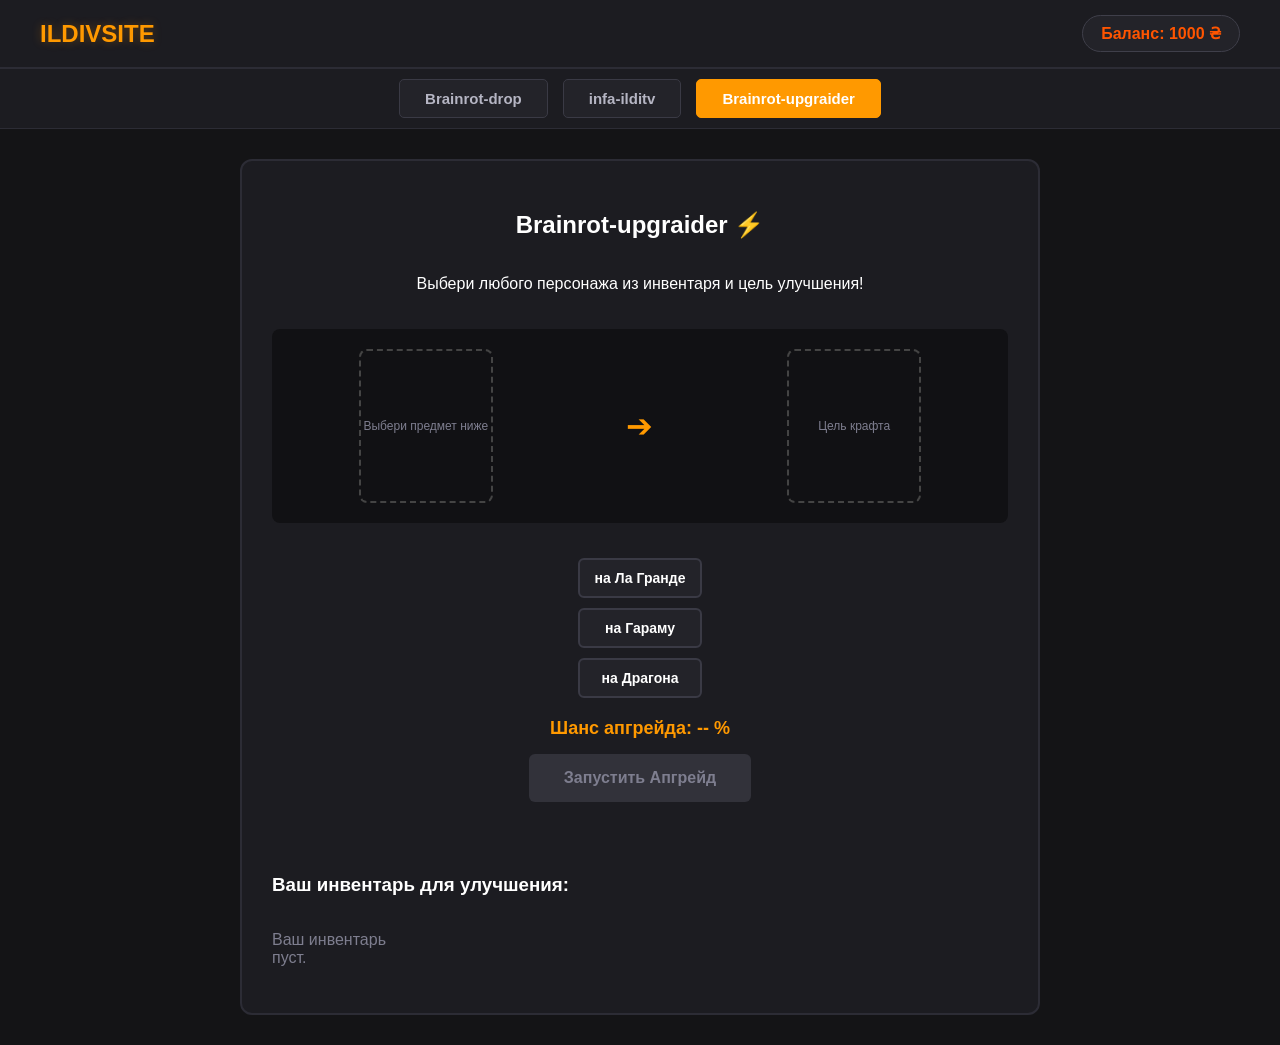
==== upgrade.html @ 7bba1e03 "Add files via upload" ====
<!DOCTYPE html>
<html lang="ru">
<head>
    <meta charset="UTF-8">
    <meta name="viewport" content="width=device-width, initial-scale=1.0">
    <title>Brainrot-upgraider - Универсальный Апгрейд</title>
    <link rel="stylesheet" href="style.css">
</head>
<body>

    <header class="site-header">
        <div class="logo">ILDIVSITE</div>
        <div class="user-balance">Баланс: <span id="balance-val">1000</span> ₴</div>
    </header>

    <div class="nav-menu-container">
        <a href="keis.html" class="menu-btn">Brainrot-drop</a>
        <a href="ilditv.html" class="menu-btn">infa-ilditv</a>
        <a href="upgrade.html" class="menu-btn active">Brainrot-upgraider</a>
    </div>

    <main class="main-content">
        <section class="tab-section">
            <h1>Brainrot-upgraider ⚡</h1>
            <p>Выбери любого персонажа из инвентаря и цель улучшения!</p>
            
            <div class="upgrade-panel">
                <!-- Слот слева (крутится при апгрейде) -->
                <div class="upgrade-slot" id="slot-input">
                    <p>Выбери предмет ниже</p>
                </div>
                <!-- Стрелка посередине (пульсирует при апгрейде) -->
                <div class="upgrade-arrows" id="arrow-element">➔</div>
                <!-- Слот справа (показывает цель и тоже крутится) -->
                <div class="upgrade-slot" id="slot-output" style="border: 2px dashed #444; color: #7e7e8f;">
                    <p>Цель крафта</p>
                </div>
            </div>

            <div style="margin-top: 15px;" class="upgrade-targets">
                <button class="target-btn" id="btn-lagrande" onclick="selectTarget('lagrande', this)">на Ла Гранде</button>
                <button class="target-btn" id="btn-garama" onclick="selectTarget('garama', this)">на Гараму</button>
                <button class="target-btn" id="btn-dragon" onclick="selectTarget('dragon', this)">на Драгона</button>
            </div>

            <div id="chance-display" style="margin-top: 20px; font-size: 18px; font-weight: bold; color: #ff9900;">
                Шанс апгрейда: -- %
            </div>

            <button id="start-upgrade-btn" class="spin-button main-action" style="margin-top: 15px;" disabled>Запустить Апгрейд</button>
            <h3 id="upgrade-status" style="margin-top: 15px; color:#ff9900;"></h3>

            <div class="inventory-section" style="width: 100%;">
                <h3>Ваш инвентарь для улучшения:</h3>
                <div id="upgrade-inv-grid" class="inventory-grid"></div>
            </div>
        </section>
    </main>

    <script>
        var currentUser = localStorage.getItem("ildiv_logged_in") || "guest";

        var balance = parseInt(localStorage.getItem("bal_" + currentUser)) || 1000;
        var inventory = JSON.parse(localStorage.getItem("inv_" + currentUser)) || [];
        
        var selectedIndex = null;
        var selectedItem = null;
        var selectedTargetId = null;
        var currentCalculatedChance = 0;

        var invGrid = document.getElementById("upgrade-inv-grid");
        var slotInput = document.getElementById("slot-input");
        var slotOutput = document.getElementById("slot-output");
        var arrowElement = document.getElementById("arrow-element");
        var upgradeBtn = document.getElementById("start-upgrade-btn");
        var statusText = document.getElementById("upgrade-status");
        var chanceDisplay = document.getElementById("chance-display");

        var targetObjects = {
            lagrande: { id: "lagrande", name: "Ла Гранде", img: "images4.jpg", rarity: "common", sellPrice: 10 },
            garama: { id: "garama", name: "Гарама", img: "images3.jpg", rarity: "epic", sellPrice: 50 },
            dragon: { id: "dragon", name: "Драгон", img: "images5.jpg", rarity: "legendary", sellPrice: 1000 }
        };

        function saveData() {
            localStorage.setItem("bal_" + currentUser, balance);
            localStorage.setItem("inv_" + currentUser, JSON.stringify(inventory));
        }

        function updateUI() {
            document.getElementById("balance-val").textContent = balance;
            invGrid.innerHTML = "";
            
            if (inventory.length === 0) {
                invGrid.innerHTML = "<p style='color:#7e7e8f;'>Ваш инвентарь пуст.</p>";
                return;
            }

            inventory.forEach(function(item, index) {
                var card = document.createElement("div");
                card.className = "inventory-card " + item.rarity + (selectedIndex === index ? " selected-card" : "");
                card.innerHTML = "<img src='" + item.img + "'><div class='inv-name'>" + item.name + "</div>";
                card.onclick = function() { selectItem(index, item); };
                invGrid.appendChild(card);
            });
        }

        function selectItem(index, item) {
            selectedIndex = index;
            selectedItem = item;
            slotInput.innerHTML = "<div class='card " + item.rarity + "' style='margin:0; border:none;'><img src='" + item.img + "'><div class='card-info'>" + item.name + "</div></div>";
            calculateChance();
            updateUI();
        }

        function selectTarget(targetId, btn) {
            selectedTargetId = targetId;
            document.querySelectorAll(".target-btn").forEach(function(b) { b.classList.remove("selected-target"); });
            btn.classList.add("selected-target");
            
            var targetItem = targetObjects[targetId];
            slotOutput.innerHTML = "<div class='card " + targetItem.rarity + "' style='margin:0; border:none;'><img src='" + targetItem.img + "'><div class='card-info'>" + targetItem.name + "</div></div>";
            
            calculateChance();
        }

        function calculateChance() {
            if (!selectedItem || !selectedTargetId) {
                chanceDisplay.textContent = "Шанс апгрейда: -- %";
                upgradeBtn.disabled = true;
                return;
            }

            var inputPrice = selectedItem.sellPrice;
            var targetPrice = targetObjects[selectedTargetId].sellPrice;

            if (inputPrice >= targetPrice) {
                currentCalculatedChance = 100;
            } else {
                if (selectedItem.id === "lagrande" && selectedTargetId === "garama") currentCalculatedChance = 35;
                else if (selectedItem.id === "lagrande" && selectedTargetId === "dragon") currentCalculatedChance = 1; 
                else if (selectedItem.id === "garama" && selectedTargetId === "dragon") currentCalculatedChance = 5;   
                else currentCalculatedChance = Math.floor((inputPrice / targetPrice) * 100);
            }

            chanceDisplay.textContent = "Шанс апгрейда: " + currentCalculatedChance + "%";
            upgradeBtn.disabled = false;
        }

        upgradeBtn.onclick = function() {
            if (selectedIndex === null || !selectedTargetId) return;
            upgradeBtn.disabled = true;
            statusText.textContent = "Скрещивание брэйнрот матриц... ⚡";

            // ВКЛЮЧАЕМ АНИМАЦИЮ КРУЧЕНИЯ ДЛЯ СЛОТОВ И СТРЕЛКИ
            slotInput.classList.add("spin-active");
            slotOutput.classList.add("spin-active");
            arrowElement.classList.add("arrow-active");

            setTimeout(function() {
                var rand = Math.random() * 100;
                var isSuccess = rand <= currentCalculatedChance;
                var targetItem = targetObjects[selectedTargetId];

                // ОТКЛЮЧАЕМ АНИМАЦИЮ КРУЧЕНИЯ
                slotInput.classList.remove("spin-active");
                slotOutput.classList.remove("spin-active");
                arrowElement.classList.remove("arrow-active");

                inventory.splice(selectedIndex, 1);

                if (isSuccess) {
                    inventory.push(targetItem);
                    statusText.innerHTML = "<span style='color:#4caf50;'>УСПЕХ! Получен: " + targetItem.name + " 🎉</span>";
                    slotInput.innerHTML = "<p>Выбери предмет</p>";
                    slotOutput.innerHTML = "<div class='card " + targetItem.rarity + "' style='margin:0; border:none;'><img src='" + targetItem.img + "'><div class='card-info'>" + targetItem.name + "</div></div>";
                } else {
                    statusText.innerHTML = "<span style='color:#eb4b4b;'>НЕУДАЧА! Предмет безвозвратно сгорел. ❌</span>";
                    slotInput.innerHTML = "<p>Выбери предмет</p>";
                    slotOutput.innerHTML = "<p>Цель крафта</p>";
                }

                selectedIndex = null; selectedItem = null; selectedTargetId = null;
                document.querySelectorAll(".target-btn").forEach(function(b) { b.classList.remove("selected-target"); });
                
                calculateChance();
                saveData();
                updateUI();
            }, 2000); // Крутится ровно 2 секунды
        };

        updateUI();
    </script>
</body>
</html>
---- style.css ----
/* ==========================================================
   1. ОБЩИЕ НАСТРОЙКИ САЙТА И ФОНА
   ========================================================== */
body {
    background-color: #141416 !important;
    color: #ffffff !important;
    font-family: 'Segoe UI', Roboto, sans-serif;
    margin: 0;
    padding: 0;
    display: flex;
    flex-direction: column;
    min-height: 100vh;
}

::-webkit-scrollbar {
    width: 8px;
}
::-webkit-scrollbar-track {
    background: #141416;
}
::-webkit-scrollbar-thumb {
    background: #2c2c35;
    border-radius: 4px;
}
::-webkit-scrollbar-thumb:hover {
    background: #ff9900;
}

/* ==========================================================
   2. ШАПКА САЙТА И ВЕРХНЕЕ МЕНЮ НАВИГАЦИИ
   ========================================================== */
.site-header {
    background: #1c1c21;
    display: flex;
    justify-content: space-between;
    align-items: center;
    padding: 15px 40px;
    border-bottom: 2px solid #2c2c35;
    box-sizing: border-box;
}

.logo {
    font-size: 24px;
    font-weight: 900;
    color: #ff9900;
    text-shadow: 0 0 10px rgba(255, 153, 0, 0.3);
}

.user-balance {
    background: #232329;
    padding: 8px 18px;
    border-radius: 20px;
    font-weight: bold;
    border: 1px solid #3f3f4a;
    color: #ff5500;
}

#logout-btn {
    background: #eb4b4b;
    color: white;
    border: none;
    padding: 6px 12px;
    border-radius: 4px;
    cursor: pointer;
    font-weight: bold;
    font-size: 12px;
    transition: background 0.2s;
}

#logout-btn:hover {
    background: #c62828;
}

.nav-menu-container {
    display: flex;
    justify-content: center;
    background: #1c1c21;
    padding: 10px 0;
    border-bottom: 1px solid #2c2c35;
    gap: 15px;
}

.menu-btn {
    background: #232329;
    border: 1px solid #3a3a45;
    color: #b5b5c3;
    padding: 10px 25px;
    font-size: 15px;
    font-weight: 600;
    border-radius: 5px;
    cursor: pointer;
    text-decoration: none;
    transition: all 0.3s;
}

.menu-btn:hover, .menu-btn.active {
    background: #ff9900;
    color: #fff;
    border-color: #ff9900;
}

/* ==========================================================
   3. ГЛАВНЫЙ КОНТЕНТ И СЕКЦИИ СТРАНИЦ
   ========================================================== */
.main-content {
    flex: 1;
    display: flex;
    flex-direction: column;
    align-items: center;
    padding: 30px 20px;
    width: 100%;
    box-sizing: border-box;
}

.tab-section, .ildiv-section {
    display: flex;
    flex-direction: column;
    align-items: center;
    width: 100%;
    max-width: 800px;
    background: #1c1c21;
    padding: 30px;
    border-radius: 12px;
    border: 2px solid #2c2c35;
    box-sizing: border-box;
}

.ildiv-section h1 { 
    color: #ff9900; 
    margin-top: 0;
}

/* ==========================================================
   4. КНОПКИ ДЕЙСТВИЙ И КЕЙС
   ========================================================== */
.action-buttons-container {
    display: flex;
    gap: 20px;
    margin-bottom: 25px;
}

.spin-button {
    border: none;
    color: white;
    padding: 15px 35px;
    font-size: 16px;
    font-weight: bold;
    border-radius: 6px;
    cursor: pointer;
    transition: transform 0.2s, filter 0.2s;
}

.main-action {
    background: linear-gradient(135deg, #ff9900, #ff5500);
}

.extra-action {
    background: linear-gradient(135deg, #00b4db, #0083b0);
}

.spin-button:hover:not(:disabled) {
    transform: scale(1.05);
}

.spin-button:disabled {
    background: #32323a;
    cursor: not-allowed;
    color: #7e7e8f;
}

.case-container {
    background: #141416;
    padding: 30px;
    border-radius: 12px;
    border: 1px solid #2c2c35;
    width: 100%;
    box-sizing: border-box;
    display: flex;
    justify-content: center;
    align-items: center;
    min-height: 200px;
    margin-bottom: 30px;
}

.case-preview img {
    width: 280px !important;
    height: auto;
    border-radius: 8px;
}

/* ==========================================================
   5. РУЛЕТКА И СТРЕЛКА
   ========================================================== */
.roulette-wrapper {
    position: relative;
    width: 100%;
    height: 160px;
    background: #111114;
    border: 2px solid #2c2c35;
    border-radius: 8px;
    overflow: hidden;
}

.pointer {
    position: absolute;
    top: 0; left: 50%;
    transform: translateX(-50%);
    width: 4px; height: 100%;
    background: #e51c23;
    z-index: 10;
    box-shadow: 0 0 10px #e51c23;
}

.roulette {
    display: flex;
    align-items: center;
    height: 100%;
}

.card {
    min-width: 110px; width: 110px; height: 130px;
    background: #232329;
    margin: 0 10px;
    border-radius: 6px;
    display: flex;
    flex-direction: column;
    justify-content: space-between;
    align-items: center;
    padding: 10px 0;
    box-sizing: border-box;
    border-bottom: 4px solid #fff;
}

.card img {
    width: 75px; height: 75px;
    object-fit: cover;
}

.card-info {
    font-size: 11px;
    font-weight: bold;
    text-align: center;
    width: 100%;
}

/* ==========================================================
   6. СЕТКА ИНВЕНТАРЯ И РЕДКОСТИ
   ========================================================== */
.inventory-section {
    width: 100%;
    margin-top: 20px;
    text-align: left;
}

.inventory-grid {
    display: grid !important;
    grid-template-columns: repeat(auto-fill, minmax(130px, 1fr)) !important;
    gap: 15px !important;
    width: 100% !important;
    box-sizing: border-box !important;
}

.inventory-card {
    background: #232329 !important;
    width: 100% !important;
    max-width: 140px !important;
    height: 140px !important;
    border-radius: 6px;
    padding: 10px;
    text-align: center;
    border-bottom: 4px solid #fff;
    cursor: pointer;
    box-sizing: border-box;
    display: flex;
    flex-direction: column;
    align-items: center;
    justify-content: space-between;
}

.inventory-card img {
    width: 70px !important;
    height: 70px !important;
    object-fit: cover !important;
    border-radius: 4px;
}

.inv-name {
    font-size: 12px;
    font-weight: bold;
    color: #fff;
    margin-bottom: 4px;
}

.inv-sell {
    font-size: 11px;
    color: #4caf50;
    font-weight: 600;
}

/* Подсветка редкостей */
.common { border-bottom-color: #b0c3d9 !important; }
.epic { border-bottom-color: #8847ff !important; background: linear-gradient(180deg, #232329 60%, rgba(136, 71, 255, 0.15)); }
.legendary { border-bottom-color: #eb4b4b !important; background: linear-gradient(180deg, #232329 60%, rgba(235, 75, 75, 0.2)); }

/* ==========================================================
   7. СТИЛИ ИНТЕРФЕЙСА ДЛЯ СТРАНИЦЫ АПГРЕЙДЕРА
   ========================================================== */
.upgrade-panel {
    display: flex;
    justify-content: space-around;
    align-items: center;
    background: #111114;
    padding: 20px;
    border-radius: 8px;
    margin-top: 20px;
    width: 100%;
    box-sizing: border-box;
    margin-bottom: 20px;
}

.upgrade-slot {
    width: 130px;
    height: 150px;
    border: 2px dashed #444;
    border-radius: 8px;
    display: flex;
    justify-content: center;
    align-items: center;
    text-align: center;
    font-size: 12px;
    color: #7e7e8f;
}

.upgrade-arrows {
    font-size: 32px;
    color: #ff9900;
}

.upgrade-targets {
    display: flex;
    flex-direction: column;
    gap: 10px;
}

.target-btn {
    background: #232329;
    border: 2px solid #3a3a45;
    color: #fff;
    padding: 10px 15px;
    border-radius: 6px;
    cursor: pointer;
    font-size: 14px;
    font-weight: bold;
    transition: all 0.2s;
}

.target-btn.selected-target {
    border-color: #ff9900 !important;
    box-shadow: 0 0 10px rgba(255, 153, 0, 0.4);
}

.selected-card {
    border: 2px solid #ff9900 !important;
}

/* ==========================================================
   8. МОДАЛЬНЫЕ ОКНА (ВХОД И ВЫИГРЫШ)
   ========================================================== */
.modal {
    position: fixed;
    top: 0; left: 0; width: 100%; height: 100%;
    background: rgba(0,0,0,0.85);
    display: flex;
    justify-content: center;
    align-items: center;
    z-index: 100;
}

.modal-content {
    background: #1c1c21;
    padding: 40px;
    border-radius: 12px;
    text-align: center;
    border: 1px solid #3a3a45;
}

.win-card {
    display: inline-block;
    padding: 20px;
    background: #141416;
    border-radius: 8px;
    border: 1px solid #2d2d38;
}

.hidden { display: none !important; }

/* ==========================================================
   9. КЛАССЫ ДЛЯ АНИМАЦИИ КРУЧЕНИЯ В АПГРЕЙДЕРЕ
   ========================================================== */
.spin-active {
    animation: 3dSpin 0.5s linear infinite !important;
}

.arrow-active {
    animation: arrowPulse 0.2s ease-in-out infinite alternate !important;
}
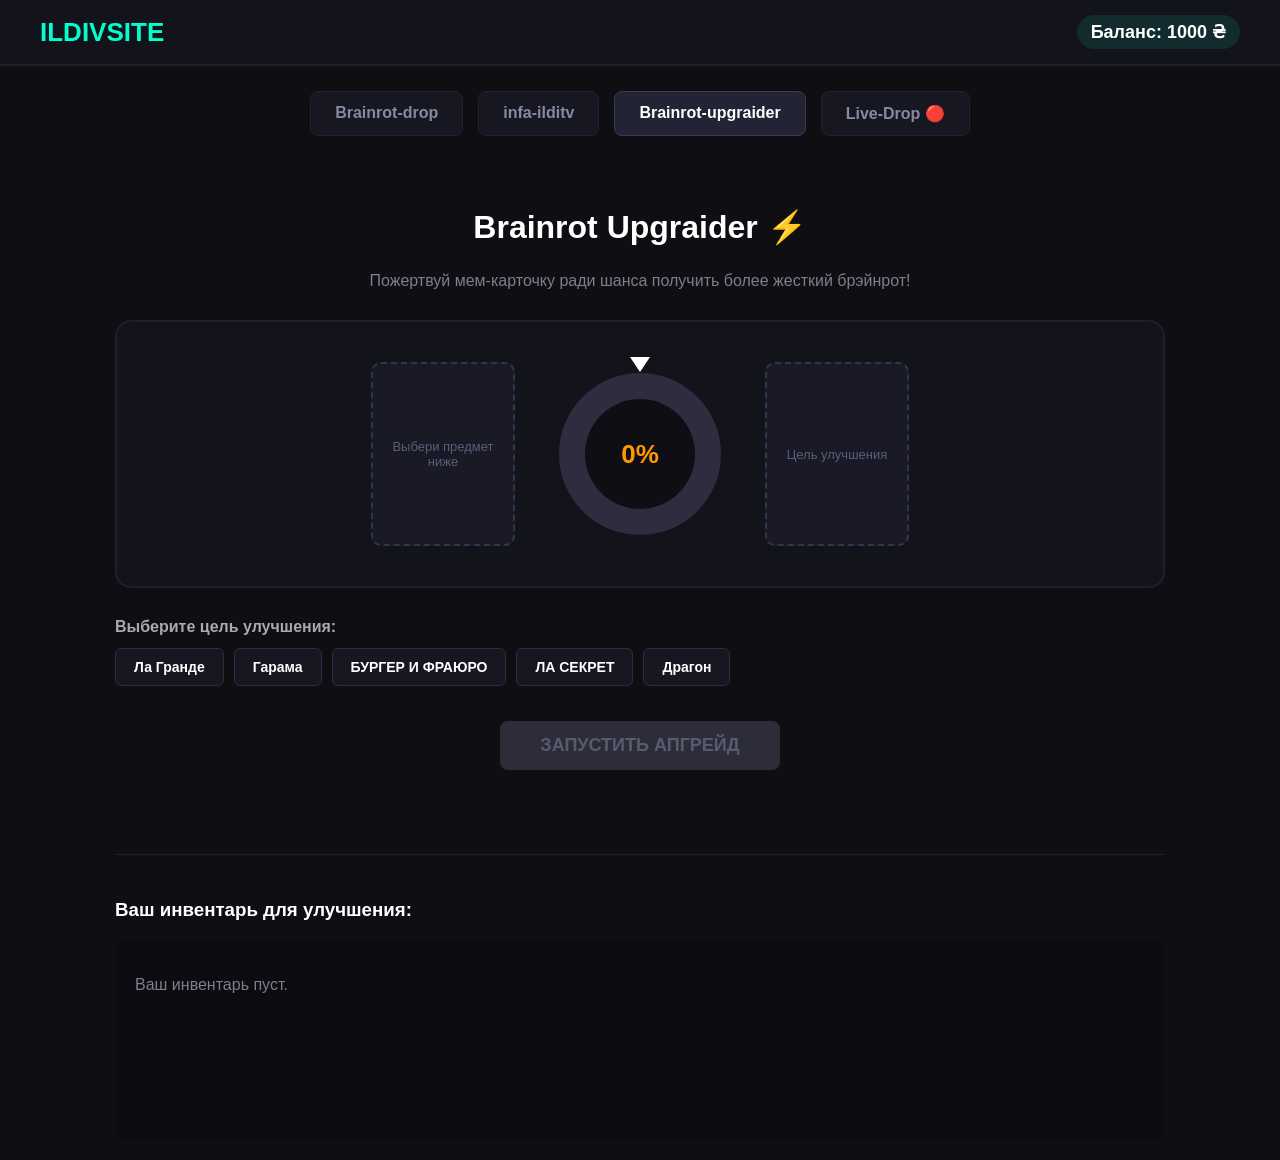
==== commit 1b060473: "Add files via upload" ====
--- a/upgrade.html
+++ b/upgrade.html
@@ -7,188 +7,120 @@
     <link rel="stylesheet" href="style.css">
 </head>
 <body>
-
     <header class="site-header">
         <div class="logo">ILDIVSITE</div>
         <div class="user-balance">Баланс: <span id="balance-val">1000</span> ₴</div>
     </header>
-
     <div class="nav-menu-container">
         <a href="keis.html" class="menu-btn">Brainrot-drop</a>
         <a href="ilditv.html" class="menu-btn">infa-ilditv</a>
         <a href="upgrade.html" class="menu-btn active">Brainrot-upgraider</a>
+        <a href="livespawn.html" class="menu-btn">Live-Drop 🔴</a>
     </div>
-
     <main class="main-content">
         <section class="tab-section">
-            <h1>Brainrot-upgraider ⚡</h1>
-            <p>Выбери любого персонажа из инвентаря и цель улучшения!</p>
-            
-            <div class="upgrade-panel">
-                <!-- Слот слева (крутится при апгрейде) -->
-                <div class="upgrade-slot" id="slot-input">
-                    <p>Выбери предмет ниже</p>
+            <h1 class="main-title">Brainrot Upgraider ⚡</h1>
+            <p class="subtitle">Пожертвуй мем-карточку ради шанса получить более жесткий брэйнрот!</p>
+            <div class="upgrade-area-container">
+                <div class="upgrade-card-box" id="slot-input"><div class="slot-placeholder">Выбери предмет ниже</div></div>
+                <div class="cs-radar-wrapper">
+                    <div class="radar-pointer"></div>
+                    <div class="radar-circle" id="radar-wheel"><div class="radar-center-text" id="chance-text">0%</div></div>
                 </div>
-                <!-- Стрелка посередине (пульсирует при апгрейде) -->
-                <div class="upgrade-arrows" id="arrow-element">➔</div>
-                <!-- Слот справа (показывает цель и тоже крутится) -->
-                <div class="upgrade-slot" id="slot-output" style="border: 2px dashed #444; color: #7e7e8f;">
-                    <p>Цель крафта</p>
-                </div>
+                <div class="upgrade-card-box target-box" id="slot-output"><div class="slot-placeholder">Цель улучшения</div></div>
             </div>
-
-            <div style="margin-top: 15px;" class="upgrade-targets">
-                <button class="target-btn" id="btn-lagrande" onclick="selectTarget('lagrande', this)">на Ла Гранде</button>
-                <button class="target-btn" id="btn-garama" onclick="selectTarget('garama', this)">на Гараму</button>
-                <button class="target-btn" id="btn-dragon" onclick="selectTarget('dragon', this)">на Драгона</button>
+            <div class="target-selection-title">Выберите цель улучшения:</div>
+            <div class="upgrade-targets">
+                <button class="target-btn" id="btn-lagrande" onclick="selectTarget('lagrande', this)">Ла Гранде</button>
+                <button class="target-btn" id="btn-garama" onclick="selectTarget('garama', this)">Гарама</button>
+                <button class="target-btn" id="btn-item6" onclick="selectTarget('item6', this)">БУРГЕР И ФРАЮРО</button>
+                <button class="target-btn" id="btn-item7" onclick="selectTarget('item7', this)">ЛА СЕКРЕТ</button>
+                <button class="target-btn" id="btn-dragon" onclick="selectTarget('dragon', this)">Драгон</button>
             </div>
-
-            <div id="chance-display" style="margin-top: 20px; font-size: 18px; font-weight: bold; color: #ff9900;">
-                Шанс апгрейда: -- %
+            <div class="action-zone">
+                <button id="start-upgrade-btn" class="spin-button main-action" disabled>ЗАПУСТИТЬ АПГРЕЙД</button>
+                <h3 id="upgrade-status"></h3>
             </div>
-
-            <button id="start-upgrade-btn" class="spin-button main-action" style="margin-top: 15px;" disabled>Запустить Апгрейд</button>
-            <h3 id="upgrade-status" style="margin-top: 15px; color:#ff9900;"></h3>
-
-            <div class="inventory-section" style="width: 100%;">
+            <div class="inventory-section">
                 <h3>Ваш инвентарь для улучшения:</h3>
                 <div id="upgrade-inv-grid" class="inventory-grid"></div>
             </div>
         </section>
     </main>
-
     <script>
         var currentUser = localStorage.getItem("ildiv_logged_in") || "guest";
-
-        var balance = parseInt(localStorage.getItem("bal_" + currentUser)) || 1000;
+        
+        // Фикс баланса: жесткая проверка на ноль
+        var savedBalance = localStorage.getItem("bal_" + currentUser);
+        var balance = (savedBalance !== null) ? parseInt(savedBalance) : 1000;
+        
         var inventory = JSON.parse(localStorage.getItem("inv_" + currentUser)) || [];
-        
-        var selectedIndex = null;
-        var selectedItem = null;
-        var selectedTargetId = null;
-        var currentCalculatedChance = 0;
-
-        var invGrid = document.getElementById("upgrade-inv-grid");
-        var slotInput = document.getElementById("slot-input");
-        var slotOutput = document.getElementById("slot-output");
-        var arrowElement = document.getElementById("arrow-element");
-        var upgradeBtn = document.getElementById("start-upgrade-btn");
-        var statusText = document.getElementById("upgrade-status");
-        var chanceDisplay = document.getElementById("chance-display");
+        var selectedIndex = null, selectedItem = null, selectedTargetId = null, currentCalculatedChance = 0, isUpgrading = false;
+        var invGrid = document.getElementById("upgrade-inv-grid"), slotInput = document.getElementById("slot-input"), slotOutput = document.getElementById("slot-output");
+        var radarWheel = document.getElementById("radar-wheel"), chanceText = document.getElementById("chance-text"), upgradeBtn = document.getElementById("start-upgrade-btn"), statusText = document.getElementById("upgrade-status");
 
         var targetObjects = {
             lagrande: { id: "lagrande", name: "Ла Гранде", img: "images4.jpg", rarity: "common", sellPrice: 10 },
             garama: { id: "garama", name: "Гарама", img: "images3.jpg", rarity: "epic", sellPrice: 50 },
+            item6: { id: "item6", name: "БУРГЕР И ФРАЮРО", img: "images6.jpg", rarity: "rare", sellPrice: 67 },
+            item7: { id: "item7", name: "ЛА СЕКРЕТ", img: "images7.jpg", rarity: "mythic", sellPrice: 100 },
             dragon: { id: "dragon", name: "Драгон", img: "images5.jpg", rarity: "legendary", sellPrice: 1000 }
         };
 
-        function saveData() {
-            localStorage.setItem("bal_" + currentUser, balance);
-            localStorage.setItem("inv_" + currentUser, JSON.stringify(inventory));
-        }
-
+        function saveData() { localStorage.setItem("bal_" + currentUser, balance); localStorage.setItem("inv_" + currentUser, JSON.stringify(inventory)); }
         function updateUI() {
-            document.getElementById("balance-val").textContent = balance;
-            invGrid.innerHTML = "";
-            
-            if (inventory.length === 0) {
-                invGrid.innerHTML = "<p style='color:#7e7e8f;'>Ваш инвентарь пуст.</p>";
-                return;
-            }
-
+            document.getElementById("balance-val").textContent = balance; invGrid.innerHTML = inventory.length === 0 ? "<p style='color:#7e7e8f;'>Ваш инвентарь пуст.</p>" : "";
             inventory.forEach(function(item, index) {
-                var card = document.createElement("div");
-                card.className = "inventory-card " + item.rarity + (selectedIndex === index ? " selected-card" : "");
-                card.innerHTML = "<img src='" + item.img + "'><div class='inv-name'>" + item.name + "</div>";
-                card.onclick = function() { selectItem(index, item); };
-                invGrid.appendChild(card);
+                var card = document.createElement("div"); card.className = "inventory-card " + item.rarity + (selectedIndex === index ? " selected-card" : "");
+                card.innerHTML = "<img src='" + item.img + "'><div class='inv-name'>" + item.name + "</div><div class='inv-price-tag'>" + item.sellPrice + " ₴</div>";
+                card.onclick = function() { if(!isUpgrading) selectItem(index, item); }; invGrid.appendChild(card);
             });
         }
+        function selectItem(index, item) {
+            selectedIndex = index; selectedItem = item; statusText.textContent = ""; calculateChance(); updateUI();
+            slotInput.innerHTML = "<div class='card " + item.rarity + "' style='margin:0; width:100%; height:100%;'><img src='" + item.img + "'><div class='card-info'>" + item.name + "</div></div>";
+        }
+        function selectTarget(targetId, btn) {
+            if (isUpgrading) return; selectedTargetId = targetId; document.querySelectorAll(".target-btn").forEach(function(b) { b.classList.remove("selected-target"); }); btn.classList.add("selected-target");
+            slotOutput.innerHTML = "<div class='card " + targetObjects[targetId].rarity + "' style='margin:0; width:100%; height:100%;'><img src='" + targetObjects[targetId].img + "'><div class='card-info'>" + targetObjects[targetId].name + "</div></div>"; statusText.textContent = ""; calculateChance();
+        }
+        function calculateChance() {
+            if (!selectedItem || !selectedTargetId) { chanceText.textContent = "0%"; radarWheel.style.background = "#222232"; upgradeBtn.disabled = true; return; }
+            var inputPrice = selectedItem.sellPrice, targetPrice = targetObjects[selectedTargetId].sellPrice;
+            if (inputPrice >= targetPrice) currentCalculatedChance = 100;
+            else if (selectedItem.id === "lagrande" && selectedTargetId === "garama") currentCalculatedChance = 35;
+            else if (selectedItem.id === "lagrande" && selectedTargetId === "dragon") currentCalculatedChance = 1; 
+            else if (selectedItem.id === "garama" && selectedTargetId === "dragon") currentCalculatedChance = 5;   
+            else currentCalculatedChance = Math.min(100, Math.floor((inputPrice / targetPrice) * 100));
+            chanceText.textContent = currentCalculatedChance + "%"; var deg = (currentCalculatedChance / 100) * 360;
+            radarWheel.style.background = "conic-gradient(#28a745 0deg " + deg + "deg, #2d2d3f " + deg + "deg 360deg)"; upgradeBtn.disabled = false;
+        }
+        function resetSelection(clearTarget) {
+            selectedIndex = null; selectedItem = null;
+            if (clearTarget) { selectedTargetId = null; slotOutput.innerHTML = "<div class='slot-placeholder'>Цель улучшения</div>"; document.querySelectorAll(".target-btn").forEach(function(b) { b.classList.remove("selected-target"); }); }
+        }
+        upgradeBtn.onclick = function() {
+            if (selectedIndex === null || !selectedTargetId || isUpgrading) return;
+            isUpgrading = true; upgradeBtn.disabled = true; statusText.innerHTML = "<span style='color:#aaa;'>Синхронизация брэйнрот частот... ⚡</span>";
+            var targetItem = targetObjects[selectedTargetId], successDegrees = (currentCalculatedChance / 100) * 360, isSuccess = (Math.random() * 100) <= currentCalculatedChance;
+            var finalAngle = isSuccess ? (Math.random() * (successDegrees - 4) + 2) : (Math.random() * (356 - successDegrees) + successDegrees + 2);
+            radarWheel.style.transition = "transform 4s cubic-bezier(0.1, 0.8, 0.15, 1)"; radarWheel.style.transform = "rotate(-" + (1800 + finalAngle) + "deg)";
+            setTimeout(function() {
+                inventory.splice(selectedIndex, 1);
+                if (isSuccess) {
+                    inventory.push(targetItem); statusText.innerHTML = "<span class='status-success'>УСПЕХ! Скрафчен: " + targetItem.name + " 🎉</span>";
+                    
+                    var feed = JSON.parse(localStorage.getItem("global_live_feed")) || [];
+                    feed.unshift({ user: currentUser === "guest" ? "Вы (Гость)" : currentUser, name: targetItem.name, img: targetItem.img, rarity: targetItem.rarity, price: targetItem.sellPrice });
+                    localStorage.setItem("global_live_feed", JSON.stringify(feed));
 
-        function selectItem(index, item) {
-            selectedIndex = index;
-            selectedItem = item;
-            slotInput.innerHTML = "<div class='card " + item.rarity + "' style='margin:0; border:none;'><img src='" + item.img + "'><div class='card-info'>" + item.name + "</div></div>";
-            calculateChance();
-            updateUI();
-        }
-
-        function selectTarget(targetId, btn) {
-            selectedTargetId = targetId;
-            document.querySelectorAll(".target-btn").forEach(function(b) { b.classList.remove("selected-target"); });
-            btn.classList.add("selected-target");
-            
-            var targetItem = targetObjects[targetId];
-            slotOutput.innerHTML = "<div class='card " + targetItem.rarity + "' style='margin:0; border:none;'><img src='" + targetItem.img + "'><div class='card-info'>" + targetItem.name + "</div></div>";
-            
-            calculateChance();
-        }
-
-        function calculateChance() {
-            if (!selectedItem || !selectedTargetId) {
-                chanceDisplay.textContent = "Шанс апгрейда: -- %";
-                upgradeBtn.disabled = true;
-                return;
-            }
-
-            var inputPrice = selectedItem.sellPrice;
-            var targetPrice = targetObjects[selectedTargetId].sellPrice;
-
-            if (inputPrice >= targetPrice) {
-                currentCalculatedChance = 100;
-            } else {
-                if (selectedItem.id === "lagrande" && selectedTargetId === "garama") currentCalculatedChance = 35;
-                else if (selectedItem.id === "lagrande" && selectedTargetId === "dragon") currentCalculatedChance = 1; 
-                else if (selectedItem.id === "garama" && selectedTargetId === "dragon") currentCalculatedChance = 5;   
-                else currentCalculatedChance = Math.floor((inputPrice / targetPrice) * 100);
-            }
-
-            chanceDisplay.textContent = "Шанс апгрейда: " + currentCalculatedChance + "%";
-            upgradeBtn.disabled = false;
-        }
-
-        upgradeBtn.onclick = function() {
-            if (selectedIndex === null || !selectedTargetId) return;
-            upgradeBtn.disabled = true;
-            statusText.textContent = "Скрещивание брэйнрот матриц... ⚡";
-
-            // ВКЛЮЧАЕМ АНИМАЦИЮ КРУЧЕНИЯ ДЛЯ СЛОТОВ И СТРЕЛКИ
-            slotInput.classList.add("spin-active");
-            slotOutput.classList.add("spin-active");
-            arrowElement.classList.add("arrow-active");
-
-            setTimeout(function() {
-                var rand = Math.random() * 100;
-                var isSuccess = rand <= currentCalculatedChance;
-                var targetItem = targetObjects[selectedTargetId];
-
-                // ОТКЛЮЧАЕМ АНИМАЦИЮ КРУЧЕНИЯ
-                slotInput.classList.remove("spin-active");
-                slotOutput.classList.remove("spin-active");
-                arrowElement.classList.remove("arrow-active");
-
-                inventory.splice(selectedIndex, 1);
-
-                if (isSuccess) {
-                    inventory.push(targetItem);
-                    statusText.innerHTML = "<span style='color:#4caf50;'>УСПЕХ! Получен: " + targetItem.name + " 🎉</span>";
-                    slotInput.innerHTML = "<p>Выбери предмет</p>";
-                    slotOutput.innerHTML = "<div class='card " + targetItem.rarity + "' style='margin:0; border:none;'><img src='" + targetItem.img + "'><div class='card-info'>" + targetItem.name + "</div></div>";
+                    slotInput.innerHTML = "<div class='card " + targetItem.rarity + "' style='margin:0; width:100%; height:100%;'><img src='" + targetItem.img + "'><div class='card-info'>" + targetItem.name + "</div></div>"; resetSelection(true);
                 } else {
-                    statusText.innerHTML = "<span style='color:#eb4b4b;'>НЕУДАЧА! Предмет безвозвратно сгорел. ❌</span>";
-                    slotInput.innerHTML = "<p>Выбери предмет</p>";
-                    slotOutput.innerHTML = "<p>Цель крафта</p>";
+                    statusText.innerHTML = "<span class='status-fail'>НЕУДАЧА! Матрица сгорела дотла 😢</span>"; slotInput.innerHTML = "<div class='slot-placeholder'>Выбери предмет ниже</div>"; resetSelection(false);
                 }
-
-                selectedIndex = null; selectedItem = null; selectedTargetId = null;
-                document.querySelectorAll(".target-btn").forEach(function(b) { b.classList.remove("selected-target"); });
-                
-                calculateChance();
-                saveData();
-                updateUI();
-            }, 2000); // Крутится ровно 2 секунды
+                setTimeout(function() { radarWheel.style.transition = "none"; radarWheel.style.transform = "rotate(0deg)"; isUpgrading = false; saveData(); updateUI(); calculateChance(); }, 1500);
+            }, 4000);
         };
-
         updateUI();
     </script>
 </body>
--- a/style.css
+++ b/style.css
@@ -1,407 +1,113 @@
-/* ==========================================================
-   1. ОБЩИЕ НАСТРОЙКИ САЙТА И ФОНА
-   ========================================================== */
+/* Базові глобальні налаштування */
 body {
-    background-color: #141416 !important;
-    color: #ffffff !important;
-    font-family: 'Segoe UI', Roboto, sans-serif;
-    margin: 0;
-    padding: 0;
-    display: flex;
-    flex-direction: column;
-    min-height: 100vh;
+    margin: 0; padding: 0;
+    font-family: sans-serif;
+    background-color: #0e0e13; color: #ffffff;
+    user-select: none; text-align: center;
 }
 
-::-webkit-scrollbar {
-    width: 8px;
+/* Навігація та Шапка */
+.site-header {
+    display: flex; justify-content: space-between; align-items: center;
+    padding: 15px 40px; background-color: #13131c; border-bottom: 2px solid #1e1e2d;
 }
-::-webkit-scrollbar-track {
-    background: #141416;
+.logo { font-size: 26px; font-weight: 900; color: #00ffcc; }
+.user-balance { font-size: 18px; font-weight: bold; background: rgba(0, 255, 204, 0.1); padding: 6px 14px; border-radius: 20px; }
+#logout-btn { background-color: #ff3366; color: white; border: none; padding: 8px 16px; font-weight: bold; cursor: pointer; border-radius: 6px; }
+
+.nav-menu-container { display: flex; justify-content: center; gap: 15px; padding: 25px; }
+.menu-btn { color: #8888a0; text-decoration: none; padding: 12px 24px; background-color: #171722; border-radius: 8px; font-weight: bold; border: 1px solid #222232; }
+.menu-btn.active, .menu-btn:hover { color: #fff; background-color: #232336; border-color: #3b3b54; }
+
+.main-content { max-width: 1050px; margin: 0 auto; padding: 20px; }
+.main-title { font-size: 32px; font-weight: 800; }
+.subtitle { color: #7e7e8f; margin-bottom: 30px; }
+
+/* КЕЙСИ ТА РУЛЕТКА */
+.case-container {
+    background-color: #14141f; border: 2px solid #222232; border-radius: 12px;
+    padding: 40px; margin-bottom: 40px; display: flex; justify-content: center; align-items: center; position: relative; overflow: hidden;
 }
-::-webkit-scrollbar-thumb {
-    background: #2c2c35;
-    border-radius: 4px;
+.roulette-wrapper {
+    position: relative; width: 100%; max-width: 650px; overflow: hidden;
+    height: 160px; border: 2px solid #3b3b54; background-color: #0b0b10; border-radius: 8px;
 }
-::-webkit-scrollbar-thumb:hover {
-    background: #ff9900;
+.pointer {
+    position: absolute; top: 0; left: 50%; transform: translateX(-50%);
+    width: 4px; height: 100%; background-color: #ff3333; z-index: 10; box-shadow: 0 0 12px #ff3333;
 }
+.roulette { display: flex; position: absolute; left: 0; top: 10px; height: 140px; }
 
-/* ==========================================================
-   2. ШАПКА САЙТА И ВЕРХНЕЕ МЕНЮ НАВИГАЦИИ
-   ========================================================== */
-.site-header {
-    background: #1c1c21;
-    display: flex;
-    justify-content: space-between;
-    align-items: center;
-    padding: 15px 40px;
-    border-bottom: 2px solid #2c2c35;
-    box-sizing: border-box;
+/* АПГРЕЙДЕР */
+.upgrade-area-container {
+    display: flex; justify-content: center; align-items: center; gap: 40px;
+    background: #13131c; padding: 40px; border-radius: 16px; border: 2px solid #1e1e2d; margin-bottom: 30px;
 }
+.upgrade-card-box {
+    width: 140px; height: 180px; background-color: #1a1a26; border: 2px dashed #33334c;
+    border-radius: 10px; display: flex; justify-content: center; align-items: center; overflow: hidden;
+}
+.slot-placeholder { font-size: 13px; color: #5c5c7a; padding: 15px; }
 
-.logo {
-    font-size: 24px;
-    font-weight: 900;
-    color: #ff9900;
-    text-shadow: 0 0 10px rgba(255, 153, 0, 0.3);
+/* КРУТИЛКА-РАДАР ШАНСУ */
+.cs-radar-wrapper { position: relative; width: 170px; height: 170px; display: flex; justify-content: center; align-items: center; }
+.radar-pointer {
+    position: absolute; top: -12px; left: 50%; transform: translateX(-50%);
+    width: 0; height: 0; border-left: 10px solid transparent; border-right: 10px solid transparent; border-top: 15px solid #ffffff; z-index: 15;
 }
+.radar-circle {
+    width: 100%; height: 100%; border-radius: 50%; background: #2d2d3f;
+    position: relative; display: flex; justify-content: center; align-items: center; border: 4px solid #13131c; box-sizing: border-box;
+}
+.radar-circle::before {
+    content: ''; position: absolute; width: 110px; height: 110px; background-color: #0e0e14; border-radius: 50%; z-index: 5;
+}
+.radar-center-text { position: relative; z-index: 10; font-size: 26px; font-weight: 800; color: #ff9900; }
 
-.user-balance {
-    background: #232329;
-    padding: 8px 18px;
-    border-radius: 20px;
-    font-weight: bold;
-    border: 1px solid #3f3f4a;
-    color: #ff5500;
+/* Кнопки вибору цілей */
+.target-selection-title { font-size: 16px; font-weight: bold; color: #aaa; margin-bottom: 12px; text-align: left; }
+.upgrade-targets { display: flex; justify-content: flex-start; gap: 10px; flex-wrap: wrap; margin-bottom: 35px; }
+.target-btn {
+    background-color: #171722; color: #fff; border: 1px solid #2d2d3f;
+    padding: 10px 18px; border-radius: 6px; font-weight: bold; cursor: pointer; font-size: 14px;
 }
+.selected-target { background-color: #ff9900 !important; color: #0e0e13 !important; border-color: #ffffff !important; }
 
-#logout-btn {
-    background: #eb4b4b;
-    color: white;
-    border: none;
-    padding: 6px 12px;
-    border-radius: 4px;
-    cursor: pointer;
-    font-weight: bold;
-    font-size: 12px;
-    transition: background 0.2s;
+/* Кнопки та Статуси */
+.action-zone { margin: 20px 0 40px 0; }
+.spin-button { padding: 14px 40px; font-size: 18px; font-weight: 900; border: none; border-radius: 8px; cursor: pointer; margin: 0 10px; }
+.main-action { background-color: #28a745; color: white; }
+.extra-action { background-color: #17a2b8; color: white; }
+.spin-button:disabled { background-color: #2d2d3a; color: #5a5a6e; cursor: not-allowed; }
+#upgrade-status { font-size: 18px; margin-top: 20px; height: 24px; }
+.status-success { color: #4caf50; font-weight: bold; }
+.status-fail { color: #f44336; font-weight: bold; }
+
+/* КАРТКИ ПРЕДМЕТІВ ТА ФІКС КАРТИНOК */
+.card, .inventory-card {
+    width: 110px; height: 140px; background-color: #1a1a26; border-radius: 8px;
+    text-align: center; flex-shrink: 0; overflow: hidden; position: relative; border: 2px solid #2d2d3f; box-sizing: border-box;
 }
+.case-preview img, .card img, .inventory-card img { width: 100% !important; height: 92px !important; object-fit: cover !important; display: block !important; }
+.card-info, .inv-name { font-size: 11px; padding: 5px 4px 2px 4px; font-weight: 800; white-space: nowrap; overflow: hidden; text-overflow: ellipsis; }
+.inv-price-tag { font-size: 11px; color: #00ffcc; font-weight: bold; margin-top: 2px; }
+.selected-card { border-color: #00ffcc !important; box-shadow: 0 0 15px rgba(0, 255, 204, 0.4) !important; transform: translateY(-4px); }
 
-#logout-btn:hover {
-    background: #c62828;
-}
+/* ІНВЕНТАР */
+.inventory-section { text-align: left; border-top: 1px solid #1e1e2d; padding-top: 25px; }
+.inventory-grid { display: flex; flex-wrap: wrap; gap: 14px; background-color: #0b0b10; padding: 20px; border-radius: 12px; min-height: 160px; }
+.inv-sell { font-size: 10px; background-color: rgba(0,0,0,0.7); color: #ff9900; position: absolute; bottom: 0; width: 100%; padding: 4px 0; font-weight: bold; }
 
-.nav-menu-container {
-    display: flex;
-    justify-content: center;
-    background: #1c1c21;
-    padding: 10px 0;
-    border-bottom: 1px solid #2c2c35;
-    gap: 15px;
-}
+/* Рідкісність скинів (градієнти) */
+.common { border-color: #b0b0b0 !important; background: linear-gradient(180deg, #1a1a26 60%, rgba(176,176,176,0.1) 100%); }
+.rare { border-color: #4b69ff !important; background: linear-gradient(180deg, #1a1a26 60%, rgba(75,105,255,0.1) 100%); }
+.epic { border-color: #8847ff !important; background: linear-gradient(180deg, #1a1a26 60%, rgba(136,71,255,0.1) 100%); }
+.mythic { border-color: #d32ce6 !important; background: linear-gradient(180deg, #1a1a26 60%, rgba(211,44,230,0.1) 100%); }
+.legendary { border-color: #caaa32 !important; background: linear-gradient(180deg, #1a1a26 60%, rgba(202,170,50,0.1) 100%); }
 
-.menu-btn {
-    background: #232329;
-    border: 1px solid #3a3a45;
-    color: #b5b5c3;
-    padding: 10px 25px;
-    font-size: 15px;
-    font-weight: 600;
-    border-radius: 5px;
-    cursor: pointer;
-    text-decoration: none;
-    transition: all 0.3s;
-}
-
-.menu-btn:hover, .menu-btn.active {
-    background: #ff9900;
-    color: #fff;
-    border-color: #ff9900;
-}
-
-/* ==========================================================
-   3. ГЛАВНЫЙ КОНТЕНТ И СЕКЦИИ СТРАНИЦ
-   ========================================================== */
-.main-content {
-    flex: 1;
-    display: flex;
-    flex-direction: column;
-    align-items: center;
-    padding: 30px 20px;
-    width: 100%;
-    box-sizing: border-box;
-}
-
-.tab-section, .ildiv-section {
-    display: flex;
-    flex-direction: column;
-    align-items: center;
-    width: 100%;
-    max-width: 800px;
-    background: #1c1c21;
-    padding: 30px;
-    border-radius: 12px;
-    border: 2px solid #2c2c35;
-    box-sizing: border-box;
-}
-
-.ildiv-section h1 { 
-    color: #ff9900; 
-    margin-top: 0;
-}
-
-/* ==========================================================
-   4. КНОПКИ ДЕЙСТВИЙ И КЕЙС
-   ========================================================== */
-.action-buttons-container {
-    display: flex;
-    gap: 20px;
-    margin-bottom: 25px;
-}
-
-.spin-button {
-    border: none;
-    color: white;
-    padding: 15px 35px;
-    font-size: 16px;
-    font-weight: bold;
-    border-radius: 6px;
-    cursor: pointer;
-    transition: transform 0.2s, filter 0.2s;
-}
-
-.main-action {
-    background: linear-gradient(135deg, #ff9900, #ff5500);
-}
-
-.extra-action {
-    background: linear-gradient(135deg, #00b4db, #0083b0);
-}
-
-.spin-button:hover:not(:disabled) {
-    transform: scale(1.05);
-}
-
-.spin-button:disabled {
-    background: #32323a;
-    cursor: not-allowed;
-    color: #7e7e8f;
-}
-
-.case-container {
-    background: #141416;
-    padding: 30px;
-    border-radius: 12px;
-    border: 1px solid #2c2c35;
-    width: 100%;
-    box-sizing: border-box;
-    display: flex;
-    justify-content: center;
-    align-items: center;
-    min-height: 200px;
-    margin-bottom: 30px;
-}
-
-.case-preview img {
-    width: 280px !important;
-    height: auto;
-    border-radius: 8px;
-}
-
-/* ==========================================================
-   5. РУЛЕТКА И СТРЕЛКА
-   ========================================================== */
-.roulette-wrapper {
-    position: relative;
-    width: 100%;
-    height: 160px;
-    background: #111114;
-    border: 2px solid #2c2c35;
-    border-radius: 8px;
-    overflow: hidden;
-}
-
-.pointer {
-    position: absolute;
-    top: 0; left: 50%;
-    transform: translateX(-50%);
-    width: 4px; height: 100%;
-    background: #e51c23;
-    z-index: 10;
-    box-shadow: 0 0 10px #e51c23;
-}
-
-.roulette {
-    display: flex;
-    align-items: center;
-    height: 100%;
-}
-
-.card {
-    min-width: 110px; width: 110px; height: 130px;
-    background: #232329;
-    margin: 0 10px;
-    border-radius: 6px;
-    display: flex;
-    flex-direction: column;
-    justify-content: space-between;
-    align-items: center;
-    padding: 10px 0;
-    box-sizing: border-box;
-    border-bottom: 4px solid #fff;
-}
-
-.card img {
-    width: 75px; height: 75px;
-    object-fit: cover;
-}
-
-.card-info {
-    font-size: 11px;
-    font-weight: bold;
-    text-align: center;
-    width: 100%;
-}
-
-/* ==========================================================
-   6. СЕТКА ИНВЕНТАРЯ И РЕДКОСТИ
-   ========================================================== */
-.inventory-section {
-    width: 100%;
-    margin-top: 20px;
-    text-align: left;
-}
-
-.inventory-grid {
-    display: grid !important;
-    grid-template-columns: repeat(auto-fill, minmax(130px, 1fr)) !important;
-    gap: 15px !important;
-    width: 100% !important;
-    box-sizing: border-box !important;
-}
-
-.inventory-card {
-    background: #232329 !important;
-    width: 100% !important;
-    max-width: 140px !important;
-    height: 140px !important;
-    border-radius: 6px;
-    padding: 10px;
-    text-align: center;
-    border-bottom: 4px solid #fff;
-    cursor: pointer;
-    box-sizing: border-box;
-    display: flex;
-    flex-direction: column;
-    align-items: center;
-    justify-content: space-between;
-}
-
-.inventory-card img {
-    width: 70px !important;
-    height: 70px !important;
-    object-fit: cover !important;
-    border-radius: 4px;
-}
-
-.inv-name {
-    font-size: 12px;
-    font-weight: bold;
-    color: #fff;
-    margin-bottom: 4px;
-}
-
-.inv-sell {
-    font-size: 11px;
-    color: #4caf50;
-    font-weight: 600;
-}
-
-/* Подсветка редкостей */
-.common { border-bottom-color: #b0c3d9 !important; }
-.epic { border-bottom-color: #8847ff !important; background: linear-gradient(180deg, #232329 60%, rgba(136, 71, 255, 0.15)); }
-.legendary { border-bottom-color: #eb4b4b !important; background: linear-gradient(180deg, #232329 60%, rgba(235, 75, 75, 0.2)); }
-
-/* ==========================================================
-   7. СТИЛИ ИНТЕРФЕЙСА ДЛЯ СТРАНИЦЫ АПГРЕЙДЕРА
-   ========================================================== */
-.upgrade-panel {
-    display: flex;
-    justify-content: space-around;
-    align-items: center;
-    background: #111114;
-    padding: 20px;
-    border-radius: 8px;
-    margin-top: 20px;
-    width: 100%;
-    box-sizing: border-box;
-    margin-bottom: 20px;
-}
-
-.upgrade-slot {
-    width: 130px;
-    height: 150px;
-    border: 2px dashed #444;
-    border-radius: 8px;
-    display: flex;
-    justify-content: center;
-    align-items: center;
-    text-align: center;
-    font-size: 12px;
-    color: #7e7e8f;
-}
-
-.upgrade-arrows {
-    font-size: 32px;
-    color: #ff9900;
-}
-
-.upgrade-targets {
-    display: flex;
-    flex-direction: column;
-    gap: 10px;
-}
-
-.target-btn {
-    background: #232329;
-    border: 2px solid #3a3a45;
-    color: #fff;
-    padding: 10px 15px;
-    border-radius: 6px;
-    cursor: pointer;
-    font-size: 14px;
-    font-weight: bold;
-    transition: all 0.2s;
-}
-
-.target-btn.selected-target {
-    border-color: #ff9900 !important;
-    box-shadow: 0 0 10px rgba(255, 153, 0, 0.4);
-}
-
-.selected-card {
-    border: 2px solid #ff9900 !important;
-}
-
-/* ==========================================================
-   8. МОДАЛЬНЫЕ ОКНА (ВХОД И ВЫИГРЫШ)
-   ========================================================== */
-.modal {
-    position: fixed;
-    top: 0; left: 0; width: 100%; height: 100%;
-    background: rgba(0,0,0,0.85);
-    display: flex;
-    justify-content: center;
-    align-items: center;
-    z-index: 100;
-}
-
-.modal-content {
-    background: #1c1c21;
-    padding: 40px;
-    border-radius: 12px;
-    text-align: center;
-    border: 1px solid #3a3a45;
-}
-
-.win-card {
-    display: inline-block;
-    padding: 20px;
-    background: #141416;
-    border-radius: 8px;
-    border: 1px solid #2d2d38;
-}
+/* Модалка виграшу кейса */
+.modal { position: fixed; top: 0; left: 0; width: 100%; height: 100%; background: rgba(0,0,0,0.8); display: flex; justify-content: center; align-items: center; z-index: 100; }
+.modal-content { background: #222232; padding: 30px; border-radius: 10px; border: 2px solid #3b3b54; min-width: 250px; }
+#close-modal-btn { margin-top: 20px; padding: 10px 25px; background: #28a745; color: white; border: none; border-radius: 5px; cursor: pointer; font-weight: bold; }
 
 .hidden { display: none !important; }
-
-/* ==========================================================
-   9. КЛАССЫ ДЛЯ АНИМАЦИИ КРУЧЕНИЯ В АПГРЕЙДЕРЕ
-   ========================================================== */
-.spin-active {
-    animation: 3dSpin 0.5s linear infinite !important;
-}
-
-.arrow-active {
-    animation: arrowPulse 0.2s ease-in-out infinite alternate !important;
-}
-
